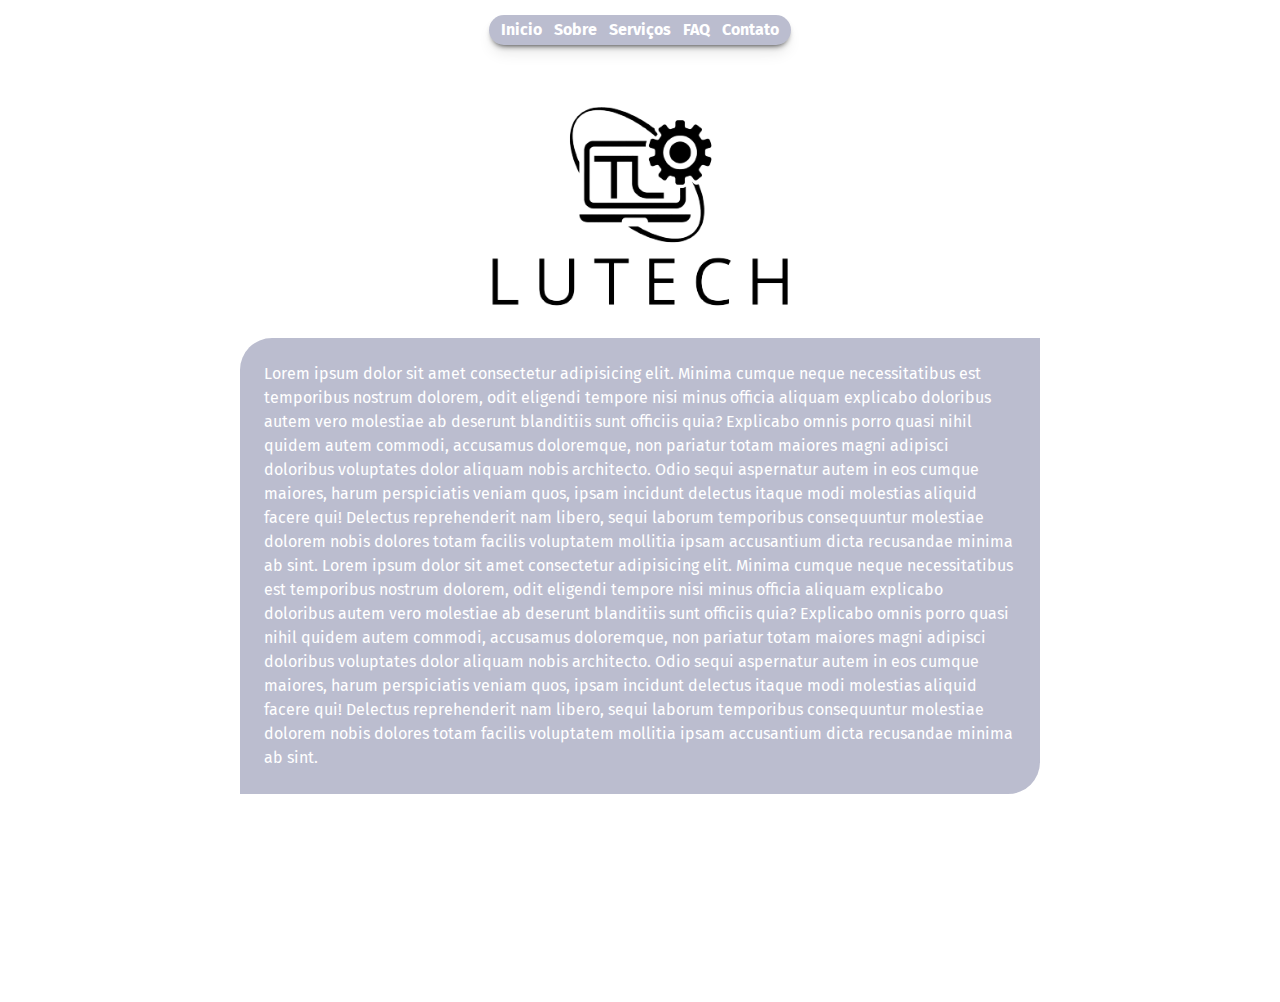
==== sobre.html @ 0f60084f "responsividade" ====
<!DOCTYPE html>
<html lang="en">
<head>
    <meta charset="UTF-8">
    <meta http-equiv="X-UA-Compatible" content="IE=edge">
    <meta name="viewport" content="width=device-width, initial-scale=1.0">
    <meta name="description" content="">
    <title>Sobre a Lutech</title>

    <link rel="preconnect" href="https://fonts.googleapis.com" />
    <link rel="preconnect" href="https://fonts.gstatic.com" crossorigin />
    <link
      href="https://fonts.googleapis.com/css2?family=Fira+Sans:wght@400;500;700&display=swap"
      rel="stylesheet"
    />
    <link rel="stylesheet" href="style.css" />
    <link rel="stylesheet" href="responsividade.css" />
    <link rel="stylesheet" href="sobre.css" />
    <link rel="stylesheet" href="reset.css" />

</head>
<body>
    <main class="main-pagina-sobre">
        <section class="pagina-sobre" id="inicio">
          <header class="header-principal">
            <nav>
              <ul>
                <li><a href="index.html">Inicio</a></li>
                <li><a href="#sobre">Sobre</a></li>
                <li><a href="index.html#servico">Serviços</a></li>
                <li><a href="index.html#faq">FAQ</a></li>
                <li><a href="index.html#contato">Contato</a></li>
              </ul>
            </nav>
          </header>
          <div class="container-pagina-sobre">
            <img src="logo.png" alt="" class="logo--sobre">
            <div class="wrapper-sobre">Lorem ipsum dolor sit amet consectetur adipisicing elit. Minima cumque neque necessitatibus est temporibus nostrum dolorem, odit eligendi tempore nisi minus officia aliquam explicabo doloribus autem vero molestiae ab deserunt blanditiis sunt officiis quia? Explicabo omnis porro quasi nihil quidem autem commodi, accusamus doloremque, non pariatur totam maiores magni adipisci doloribus voluptates dolor aliquam nobis architecto. Odio sequi aspernatur autem in eos cumque maiores, harum perspiciatis veniam quos, ipsam incidunt delectus itaque modi molestias aliquid facere qui! Delectus reprehenderit nam libero, sequi laborum temporibus consequuntur molestiae dolorem nobis dolores totam facilis voluptatem mollitia ipsam accusantium dicta recusandae minima ab sint.
                Lorem ipsum dolor sit amet consectetur adipisicing elit. Minima cumque neque necessitatibus est temporibus nostrum dolorem, odit eligendi tempore nisi minus officia aliquam explicabo doloribus autem vero molestiae ab deserunt blanditiis sunt officiis quia? Explicabo omnis porro quasi nihil quidem autem commodi, accusamus doloremque, non pariatur totam maiores magni adipisci doloribus voluptates dolor aliquam nobis architecto. Odio sequi aspernatur autem in eos cumque maiores, harum perspiciatis veniam quos, ipsam incidunt delectus itaque modi molestias aliquid facere qui! Delectus reprehenderit nam libero, sequi laborum temporibus consequuntur molestiae dolorem nobis dolores totam facilis voluptatem mollitia ipsam accusantium dicta recusandae minima ab sint.
              </div>
              
          </div>
         
        </section>
        </main>
</body>
</html>
---- style.css ----
/* Estilos gerais */

.header-principal{
    position: absolute;
    top: 10px;
    width: 100%;
    display: flex;
    align-items: center;
    justify-content: center;
    height: 40px;
}

.header-principal nav{
    display: flex;
    align-items: center;
    justify-content: center;
    background-color: rgba(16, 23, 88, 0.288);
    box-shadow: 0 10px 15px -3px rgb(0 0 0 / 0.1), 0 4px 6px -4px rgba(0, 0, 0, 0.911);
    padding: 0px 12px;
    height: 30px;
    border-radius: 18px;
}

.header-principal ul{
    display: flex;
    gap: 12px;
   
}

.header-principal a{
    font-weight: bold;
    color: white;
}

.secao-inicio{
    position: relative;
    min-height: 100vh;
    display: flex;
    flex-direction: column;
    background-color: #1918422c ;
}

.secao-inicio video{
    position: absolute;
    width: 100%;
    z-index: -99;
    padding: 0;
    height: 100vh;
    width: 100%;
    object-fit: cover;
}

.logo{
    padding: 12px;
    right: 60px;
    bottom: 20%;
    height: 240px;
    width: 300px;
}

.logo--sobre{
    width: 300px;
}

.wrapper-slogan{
    display: flex;
    flex-wrap: wrap-reverse;
    justify-content: space-between;
    align-items: center;
    position: absolute;
    font-weight: bold;
    
    bottom: 20%;
    display: flex;
    width: 100%;
    padding: 12px 24px;
    color: rgba(255, 255, 255);
}

.wrapper-slogan div{
    display: flex;
    flex-direction: column;
    justify-content: center;
    height: 100%;
}

.wrapper-slogan h1{
    font-size: 28px;
    text-transform: uppercase;
}

.wrapper-slogan h1 span{
    text-transform: uppercase;
}

.wrapper-slogan p{
    font-size: 18px;
    font-weight: normal;
}

.btn{
    padding: 8px 35px;
    border-radius: 4px;
    border: 0;
    font-size: 16px;
    text-transform: uppercase;
    transition: all 0.5s;
}

.btn:hover{
    background-color:rgba(16, 23, 88, 0.459) ;
    border-radius: 6px;
    color: #fff;
}

/* seção de sobre */

.secao-sobre{
    min-height: 50vh;
    margin: 24px 0;
    display: flex;
    flex-direction: column;
    align-items: center;
    justify-content: space-between;
}

.secao--subtitulo{
    text-transform: uppercase;
}

.secao-sobre h2{
    font-size: 28px;
    text-transform: uppercase;
}

.container-sobre{
  
    width: 95%;
    display: flex;
    
    justify-content: center;
    align-items: center;
    margin-top: 28px;
}

.imagem-cabo{
    max-height: 300px;
    width: 100%;
    border-top-left-radius: 6px;
    border-bottom-left-radius: 6px
}


.card-sobre{
    display: flex;
    flex-direction: column;
    align-items: end;
    justify-content: space-between;
    height: 300px;
    background-color:rgba(16, 23, 88, 0.288) ;
    color: white;
    max-width: 500px;
    width: 100%;
    padding: 24px 18px;
    border-top-right-radius: 12px;
    border-bottom-right-radius: 12px;
}

.card-sobre button{
    width: 240px;
}

.secao-servicos{
    display: flex;
    flex-direction: column;
    
    align-items: center;
    gap: 24px;
    margin: 48px 0;
}

.secao-servicos div{
    text-align: center;
    text-transform: uppercase;
    font-weight: bold;
}

.secao-servicos ul{
    display: flex;
    flex-wrap: wrap;
    padding: 12px;
    gap: 18px;
    justify-content: center;
}

.secao-servicos li{
    max-width: 320px;
    padding: 16px;
    background-color:rgba(16, 23, 88, 0.288) ;
    color: white;
    border-radius: 0 24px;
    box-shadow: 0 10px 15px -3px rgb(0 0 0 / 0.1), 0 4px 6px -4px rgba(0, 0, 0, 0.911);
}

.secao-servicos li h3{
    font-size: 20px;
    margin-bottom: 8px;
    text-transform: uppercase;
}

.faq{
    display: flex;
    flex-direction: column;
    align-items: center;
    justify-content: center;
    min-height: 60vh;
    gap: 24px;
  }
  
  .faq h1{
    font-size: 32px;
  }
  
  .wrapperPergunta{
    max-width: 990px;
    width: 95%;
    position: relative;
  }
  
  .pergunta, .pergunta2, .pergunta3{
    padding: 8px 4px;
    display: flex;
    justify-content: space-between;
    border-bottom: 4px solid rgba(16, 23, 88, 0.288);
    transition: 0.3s ease;
  }
  
  .pergunta p {
    font-weight: bold;
    font-size: 20px;
  }
  
  #btnSaibaMais, #btnSaibaMais2, #btnSaibaMais3{
    border: none;
    cursor: pointer;
    display: flex;
    justify-content: center;
    align-items: center;
    position: relative;
    background-color: #07035300;
  }

  #btnSaibaMais:focus, #btnSaibaMais2:focus, #btnSaibaMais3:focus{
    outline: thin dotted;
    outline: 0px auto -webkit-focus-ring-color;
    outline-offset: 0px;
  }
  
  .fa-plus{
    font-size: 26px;
    transition: 0.5s all;
  }
  
  #resposta1, #resposta2, #resposta3{
    background-color: rgba(16, 23, 88, 0.288);
    color: #fff;
    z-index: 99;
    display: none;
    animation: aparecer 0.3s ease-in;
    padding: 8px;
  }
  

/* */

.section-contato{
    display: flex;
    min-height: 80vh;
    flex-direction: column;
    justify-content: center;
    margin: 32px 0;
}

.container-contato{
    display: flex;
    flex-direction: column;
    align-items: center;
    justify-content: space-around;
    margin: 0 auto;
    width: 95%;
    max-width: 1250px;
    gap: 16px;
    
}

.container-form{
    display: flex;
    gap: 16px;
    justify-content: space-around;
    width: 100%;
    
}

.form-contact{
    display: flex;
    flex-wrap: wrap;
    max-width: 824px;
    width: 95%;
    gap: 14px;
}

.form-1-field{
    display: flex;
    flex-wrap: wrap;
    max-width: 824px;
    width: 100%;
    gap: 14px;
}

.form-contact input{
    height: 50px;
    width: 240px;
    padding: 12px;
   /* background-color: #070353ef; */
    border: none;
    border-bottom: solid 4px rgba(16, 23, 88, 0.288);
}

.form-field{
    display: flex;
    flex-direction: column;
    margin-top: 24px;
}

.form-field textarea{
    max-width: 745px;
    width: 745px;
    height: 125px;
    padding: 12px;
    border: none;
    border-bottom: solid 4px rgba(16, 23, 88, 0.288);
    resize: none;
}

input::placeholder, textarea::placeholder{
    color: rgba(255, 255, 255, 0.514);
    text-transform: capitalize;
    font-size: 16px;
}

.text-contact{
    max-width: 380px;
    padding: 12px;
    background-color:rgba(16, 23, 88, 0.288) ;
    color: white;
    border-radius: 6px;
    box-shadow: 0 10px 15px -3px rgb(0 0 0 / 0.1), 0 4px 6px -4px rgba(0, 0, 0, 0.911);
}

.text-contact a{
    color: white;
}

.text-contact h3{
    font-size: 32px;
    margin-bottom: 24px;
}

.text-contact p{
    margin-bottom: 18px;
    font-size: 18px;
}

.fa-phone, .fa-envelope{
    margin-right: 12px;
}

.btn-send{
    margin-top: 16px;
    color: white;
    background-color:rgba(16, 23, 88, 0.288);
    border: none;
    font-size: 18px;
    width: 120px;
    height: 40px;
    cursor: pointer;
    transition: all 0.5s;
}

.btn-send:hover{
    background-color:rgba(16, 23, 88, 0.459) ;
    border-radius: 4px;
}

footer {
    align-items: center;
    justify-content: center;
    color: white;
    min-height: 8vh;
    background-color: black;
}

footer p{
    text-align: center;
    display: block;
    padding: 8px 8px 0 8px;
    margin: 0;
}
---- responsividade.css ----
@media (max-width: 1010px) {
    .container-sobre{
        flex-wrap: wrap;
        width: 100%;
    }
    .card-sobre{
        border-radius: 0 0 8px 8px;
        max-width: 640px;
        width: 95%;
        height: fit-content;
    }
    .imagem-cabo{
        max-width: 640px;
        width: 95%;
        object-fit: cover;
        border-radius: 8px 8px 0 0; 
    }
    .container-form{
        flex-wrap: wrap-reverse;
    }

}
@media (max-width: 800px) {
    .wrapper-slogan{
        bottom: 0;
        padding: 16px;
        background-color: #1918422c ;
    }
    .form-field textarea{
        width: 500px;
    }
}


@media (max-width: 1240px){
    .text-contact{
        max-width: 845px;
    }
}

@media (max-width: 500px){
    .form-field textarea{
        width: 280px;
    }
}
---- sobre.css ----
.pagina-sobre{
    min-height: 100vh;
    display: flex;
    justify-content: center;
    gap: 48px;
    align-items: flex-start;
    margin-top: 8%;
}

.wrapper-sobre{
    max-width: 800px;
    background-color: rgba(16, 23, 88, 0.288);
    color: white;
    padding: 24px;
    border-radius: 32px 0 32px 0;
    margin-bottom: 48px;
}

.container-pagina-sobre{
    display: flex;
    flex-direction: column;
    align-items: center;
    gap: 24px;
}
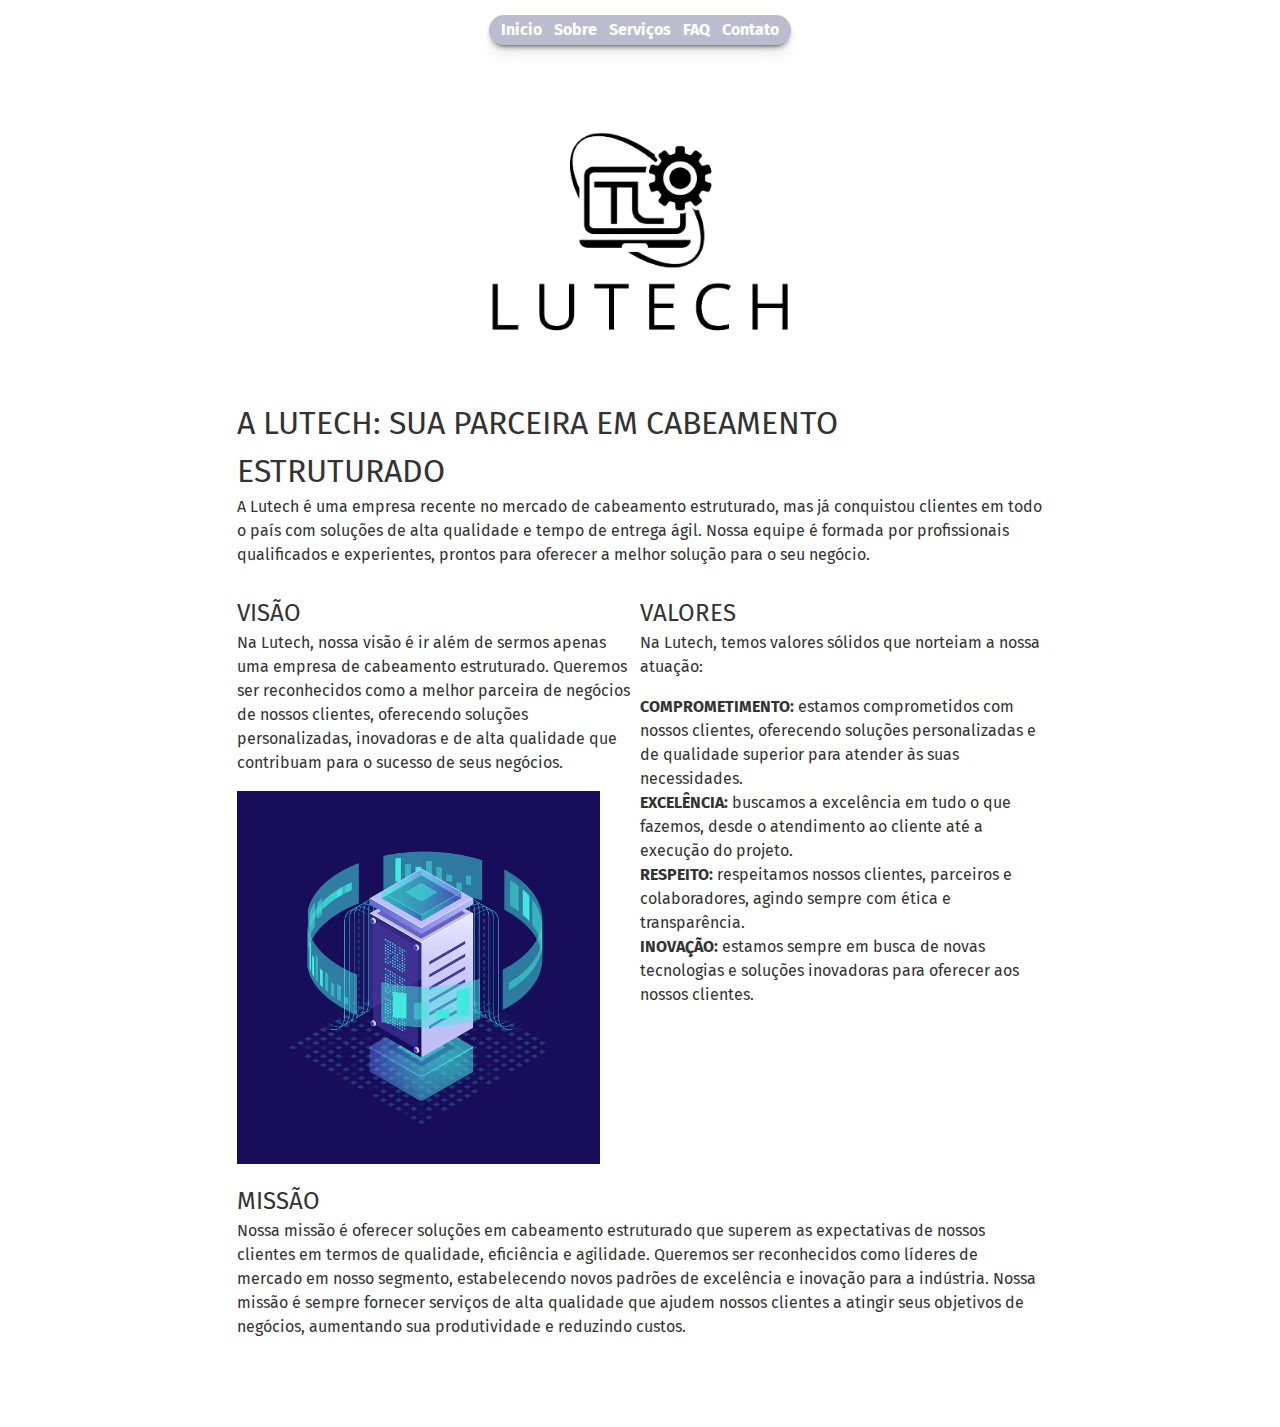
==== commit b65d336f: "pagina sobre" ====
--- a/sobre.html
+++ b/sobre.html
@@ -1,10 +1,10 @@
 <!DOCTYPE html>
 <html lang="en">
-<head>
-    <meta charset="UTF-8">
-    <meta http-equiv="X-UA-Compatible" content="IE=edge">
-    <meta name="viewport" content="width=device-width, initial-scale=1.0">
-    <meta name="description" content="">
+  <head>
+    <meta charset="UTF-8" />
+    <meta http-equiv="X-UA-Compatible" content="IE=edge" />
+    <meta name="viewport" content="width=device-width, initial-scale=1.0" />
+    <meta name="description" content="" />
     <title>Sobre a Lutech</title>
 
     <link rel="preconnect" href="https://fonts.googleapis.com" />
@@ -17,31 +17,99 @@
     <link rel="stylesheet" href="responsividade.css" />
     <link rel="stylesheet" href="sobre.css" />
     <link rel="stylesheet" href="reset.css" />
+  </head>
+  <body>
+    <main class="main-pagina-sobre">
+      <section class="pagina-sobre" id="inicio">
+        <header class="header-principal">
+          <nav>
+            <ul>
+              <li><a href="index.html">Inicio</a></li>
+              <li><a href="#sobre">Sobre</a></li>
+              <li><a href="index.html#servico">Serviços</a></li>
+              <li><a href="index.html#faq">FAQ</a></li>
+              <li><a href="index.html#contato">Contato</a></li>
+            </ul>
+          </nav>
+        </header>
+        <div class="container-pagina-sobre">
+          <img src="logo.png" alt="" class="logo--sobre" />
+          <div class="wrapper-sobre">
+            <div>
+              <h1>A Lutech: Sua Parceira em Cabeamento Estruturado</h1>
+              <p>
+                A Lutech é uma empresa recente no mercado de cabeamento
+                estruturado, mas já conquistou clientes em todo o país com
+                soluções de alta qualidade e tempo de entrega ágil. Nossa equipe
+                é formada por profissionais qualificados e experientes, prontos
+                para oferecer a melhor solução para o seu negócio.
+              </p>
+            </div>
 
-</head>
-<body>
-    <main class="main-pagina-sobre">
-        <section class="pagina-sobre" id="inicio">
-          <header class="header-principal">
-            <nav>
-              <ul>
-                <li><a href="index.html">Inicio</a></li>
-                <li><a href="#sobre">Sobre</a></li>
-                <li><a href="index.html#servico">Serviços</a></li>
-                <li><a href="index.html#faq">FAQ</a></li>
-                <li><a href="index.html#contato">Contato</a></li>
-              </ul>
-            </nav>
-          </header>
-          <div class="container-pagina-sobre">
-            <img src="logo.png" alt="" class="logo--sobre">
-            <div class="wrapper-sobre">Lorem ipsum dolor sit amet consectetur adipisicing elit. Minima cumque neque necessitatibus est temporibus nostrum dolorem, odit eligendi tempore nisi minus officia aliquam explicabo doloribus autem vero molestiae ab deserunt blanditiis sunt officiis quia? Explicabo omnis porro quasi nihil quidem autem commodi, accusamus doloremque, non pariatur totam maiores magni adipisci doloribus voluptates dolor aliquam nobis architecto. Odio sequi aspernatur autem in eos cumque maiores, harum perspiciatis veniam quos, ipsam incidunt delectus itaque modi molestias aliquid facere qui! Delectus reprehenderit nam libero, sequi laborum temporibus consequuntur molestiae dolorem nobis dolores totam facilis voluptatem mollitia ipsam accusantium dicta recusandae minima ab sint.
-                Lorem ipsum dolor sit amet consectetur adipisicing elit. Minima cumque neque necessitatibus est temporibus nostrum dolorem, odit eligendi tempore nisi minus officia aliquam explicabo doloribus autem vero molestiae ab deserunt blanditiis sunt officiis quia? Explicabo omnis porro quasi nihil quidem autem commodi, accusamus doloremque, non pariatur totam maiores magni adipisci doloribus voluptates dolor aliquam nobis architecto. Odio sequi aspernatur autem in eos cumque maiores, harum perspiciatis veniam quos, ipsam incidunt delectus itaque modi molestias aliquid facere qui! Delectus reprehenderit nam libero, sequi laborum temporibus consequuntur molestiae dolorem nobis dolores totam facilis voluptatem mollitia ipsam accusantium dicta recusandae minima ab sint.
+            <div class="visao-valores">
+              <div>
+                <h2>Visão</h2>
+
+                <p>
+                  Na Lutech, nossa visão é ir além de sermos apenas uma empresa
+                  de cabeamento estruturado. Queremos ser reconhecidos como a
+                  melhor parceira de negócios de nossos clientes, oferecendo
+                  soluções personalizadas, inovadoras e de alta qualidade que
+                  contribuam para o sucesso de seus negócios.
+                </p>
+                <img src="gffgfg-min.jpg" alt="" srcset="">
               </div>
-              
+              <div>
+                <h2>Valores</h2>
+
+                <p>
+                  Na Lutech, temos valores sólidos que norteiam a nossa atuação:
+                </p>
+
+                <ul>
+                  <li>
+                    <h4>Comprometimento:</h4>
+                    estamos comprometidos com nossos clientes, oferecendo
+                    soluções personalizadas e de qualidade superior para atender
+                    às suas necessidades.
+                  </li>
+                  <li>
+                    <h4>Excelência:</h4>
+                    buscamos a excelência em tudo o que fazemos, desde o
+                    atendimento ao cliente até a execução do projeto.
+                  </li>
+                  <li>
+                    <h4>Respeito:</h4>
+                    respeitamos nossos clientes, parceiros e colaboradores,
+                    agindo sempre com ética e transparência.
+                  </li>
+                  <li>
+                    <h4>Inovação:</h4>
+                    estamos sempre em busca de novas tecnologias e soluções
+                    inovadoras para oferecer aos nossos clientes.
+                  </li>
+                </ul>
+              </div>
+             
+            </div>
+
+            <div>
+              <h2>Missão</h2>
+
+              <p>
+                Nossa missão é oferecer soluções em cabeamento estruturado que
+                superem as expectativas de nossos clientes em termos de
+                qualidade, eficiência e agilidade. Queremos ser reconhecidos
+                como líderes de mercado em nosso segmento, estabelecendo novos
+                padrões de excelência e inovação para a indústria. Nossa missão
+                é sempre fornecer serviços de alta qualidade que ajudem nossos
+                clientes a atingir seus objetivos de negócios, aumentando sua
+                produtividade e reduzindo custos.
+              </p>
+            </div>
           </div>
-         
-        </section>
-        </main>
-</body>
-</html>+        </div>
+      </section>
+    </main>
+  </body>
+</html>
--- a/style.css
+++ b/style.css
@@ -187,6 +187,7 @@
 
 .secao-servicos ul{
     display: flex;
+    width: 100%;
     flex-wrap: wrap;
     padding: 12px;
     gap: 18px;
@@ -194,7 +195,8 @@
 }
 
 .secao-servicos li{
-    max-width: 320px;
+    max-width: 360px;
+    width: 95%;
     padding: 16px;
     background-color:rgba(16, 23, 88, 0.288) ;
     color: white;
@@ -392,17 +394,74 @@
     border-radius: 4px;
 }
 
-footer {
-    align-items: center;
-    justify-content: center;
-    color: white;
-    min-height: 8vh;
-    background-color: black;
-}
-
-footer p{
-    text-align: center;
-    display: block;
-    padding: 8px 8px 0 8px;
-    margin: 0;
-}+.section-footer{
+    display: flex;
+    flex-direction: column;
+    align-items: center;
+    background-color: #010b14;
+    color: rgba(255, 255, 255, 0.486);
+}
+
+.infos-footer{
+    display: flex;
+    width: 80%;
+    justify-content: space-between;
+    align-items: center;
+    margin: 12px auto;
+    gap: 25px;
+    flex-wrap: wrap;
+}
+
+.infos-footer span{
+    display: inline-block;
+    margin-bottom: 8px;
+    font-weight: 700;
+    letter-spacing: 1px;
+}
+
+.infos-footer p, .infos-footer a{
+    font-weight: 500;
+}
+
+.address{
+    width: 200px;
+}
+
+.contact-footer{
+    display: flex;
+    flex-direction: column;
+    justify-content: flex-start;
+    
+    height: 140px;
+}
+
+
+
+.contact-footer a:hover{
+   color: #fff;
+}
+
+.cnpj{
+    color: rgba(255, 255, 255, 0.486);
+    margin-right: 50px;
+    margin-bottom: 25px;
+}
+
+.socials-media{
+    display: flex;
+    flex-direction: column;
+    font-size: 28px;
+    margin-left: 54px;
+    gap: 5px;
+    cursor: pointer;
+}
+
+.fa-instagram:hover, .fa-facebook-square:hover, .fa-linkedin:hover{
+    color: #fff;
+}
+
+.logo-footer{
+    height: 200px;
+    opacity: 0.75;
+    margin-top: 64px;
+}
--- a/responsividade.css
+++ b/responsividade.css
@@ -22,24 +22,81 @@
 }
 @media (max-width: 800px) {
     .wrapper-slogan{
-        bottom: 0;
+        bottom: 25%;
         padding: 16px;
-        background-color: #1918422c ;
-    }
-    .form-field textarea{
-        width: 500px;
+       
     }
 }
 
 
-@media (max-width: 1240px){
-    .text-contact{
-        max-width: 845px;
+@media (max-width:1024px){
+
+    .container-contato{
+        flex-wrap: wrap;
     }
 }
 
-@media (max-width: 500px){
+@media (max-width:850px){
+    .infos-footer{
+        flex-wrap: wrap;
+        gap: 24px;
+        justify-content: space-around;
+    }
+
+    .socials-media{
+        flex-direction: row;
+        text-align: start;
+        margin-top: 16px;
+        margin-left: 0px;
+    }
+
+    .form-1-field{
+        flex-wrap: wrap;
+        width: 80%;
+    }
+
     .form-field textarea{
         width: 280px;
     }
+}
+
+@media (max-width: 760px){
+   
+    .container-contact{
+        flex-wrap: wrap;
+    }
+
+    .text-contact{
+        padding: 30px;
+        max-width: 570px;
+        width: 100%;
+    }
+
+    .section-footer{
+        align-items: flex-start;
+    }
+
+    .infos-footer{
+        flex-direction: column;
+        margin-left: 32px;
+        align-items: flex-start;
+
+    }
+   
+    .contact-footer{
+        margin-top: 16px;
+    }
+
+    .cnpj{
+        margin-left: 32px;
+    }
+
+    .logo-footer{
+        margin-top: 0px;
+    }
+
+   .text-contact{
+    margin: 0;
+   }
+ 
 }--- a/sobre.css
+++ b/sobre.css
@@ -4,17 +4,20 @@
     justify-content: center;
     gap: 48px;
     align-items: flex-start;
-    margin-top: 8%;
+    margin-top: 10%;
 }
 
 .wrapper-sobre{
-    max-width: 800px;
-    background-color: rgba(16, 23, 88, 0.288);
-    color: white;
+    display: flex;
+    flex-direction: column;
+    max-width: 900px;
+    width: 95%;
     padding: 24px;
     border-radius: 32px 0 32px 0;
     margin-bottom: 48px;
 }
+
+
 
 .container-pagina-sobre{
     display: flex;
@@ -23,3 +26,32 @@
     gap: 24px;
 }
 
+.wrapper-sobre h1, h2, h3{
+    text-transform: uppercase;
+    margin-top: 12px;
+}
+
+
+.wrapper-sobre ul h4{
+    display: inline;
+    text-transform: uppercase;
+    font-weight: bold;
+}
+
+.visao-valores{
+    display: flex;
+    flex-wrap: wrap;
+}
+
+.visao-valores div{
+    min-width: 320px;
+    width: 50%;
+}
+
+.visao-valores img{
+    width: 90%;
+}
+
+.motivos-contato{
+    display: flex;
+}